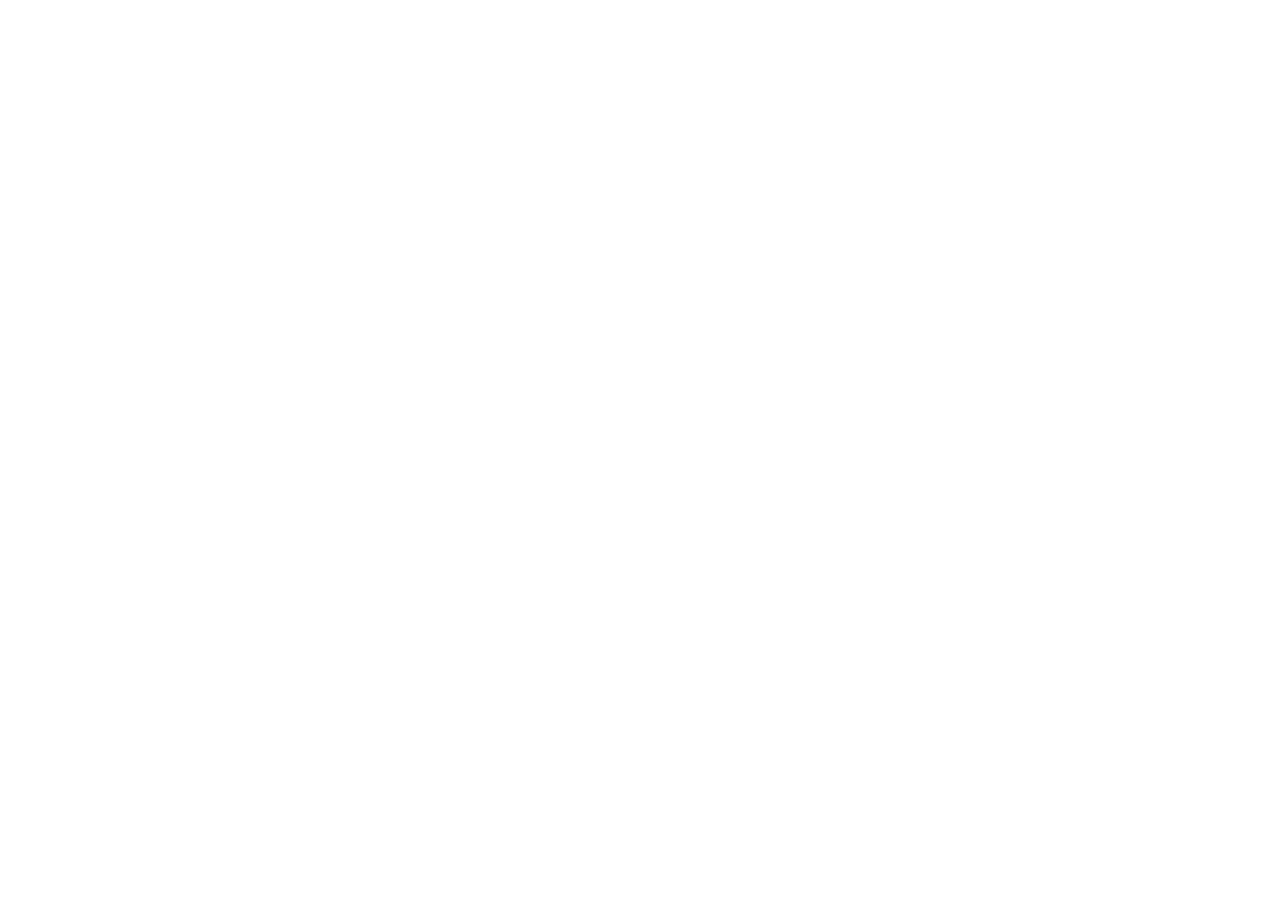
==== HW4/index.html @ 5f3b4e62 "new project" ====
<!DOCTYPE html>
<html lang="en">
<head>
    <meta charset="UTF-8">
    <meta http-equiv="X-UA-Compatible" content="IE=edge">
    <meta name="viewport" content="width=device-width, initial-scale=1.0">
    <link rel="stylesheet" href="css/main.css">
    <title>Document</title>
</head>
<body>
    
</body>
</html>
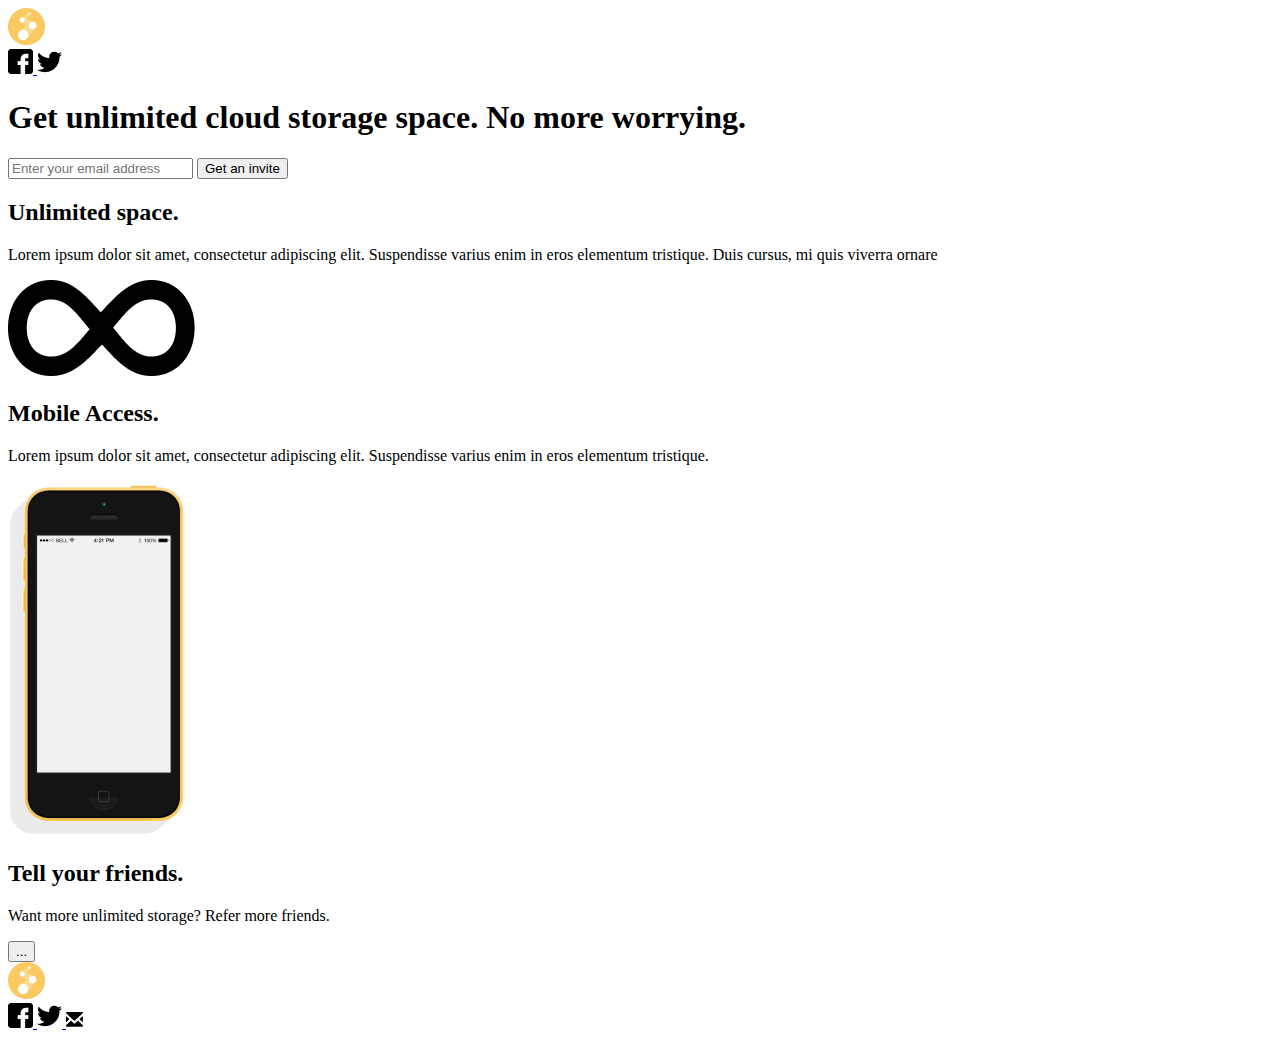
==== commit cd69b952: "changes" ====
--- a/HW4/index.html
+++ b/HW4/index.html
@@ -5,9 +5,93 @@
     <meta http-equiv="X-UA-Compatible" content="IE=edge">
     <meta name="viewport" content="width=device-width, initial-scale=1.0">
     <link rel="stylesheet" href="css/main.css">
-    <title>Document</title>
+    <title>HW4</title>
 </head>
 <body>
-    
+    <header class="header">
+        <div class="container">
+            <div class="header-logo">
+                <div class="logo">
+                    <a href="index.html">
+                        <img src="img/Logo.png" alt="logo">
+                    </a>
+                </div>
+                <div class="header-icons">
+                    <a href="https://www.facebook.com/">
+                        <img src="img/fb-icon.png" alt="facebook">
+                    </a>
+                    <a href="https://twitter.com/">
+                        <img src="img/twit-icon.png" alt="twitter">
+                    </a>
+                </div>
+            </div>
+        </div>
+    </header>
+    <section class="dont-worry">
+        <div class="container">
+            <div class="proposition-content">
+                <h1>Get unlimited cloud storage space. No more worrying.</h1>
+                <form action="#" class="proposition-form">
+                    <input type="email" placeholder="Enter your email address" required>
+                    <button class="button" type="submit">Get an invite</button>
+                </form>
+            </div>
+        </div>
+    </section>
+    <section class="unlimited">
+        <div class="container">
+            <div class="unlimited-content">
+                <h2>Unlimited space.</h2>
+                <p>
+                    Lorem ipsum dolor sit amet, consectetur adipiscing elit. Suspendisse varius enim in eros elementum tristique. Duis cursus, mi quis viverra ornare
+                </p>
+                <img src="img/endless.png" alt="endless">
+            </div>
+        </div>
+    </section>
+    <section class="mobile-access">
+        <div class="container">
+            <div class="mobile-content">
+                <h2>Mobile Access.</h2>
+                <p>
+                    Lorem ipsum dolor sit amet, consectetur adipiscing elit. Suspendisse varius enim in eros elementum tristique.
+                </p>
+                <img src="img/phone.png" alt="phone">
+            </div>
+        </div>
+    </section>
+    <section class="tell-more">
+        <div class="container">
+            <div class="tell-content">
+                <h2>Tell your friends.</h2>
+                <p>
+                    Want more unlimited storage? Refer more friends.
+                </p>
+                <button class="btn-more" type="button">...</button>
+            </div>
+        </div>
+    </section>
+    <footer>
+        <div class="container">
+            <div class="footer-logo">
+                <div class="logo">
+                    <a href="index.html">
+                        <img src="img/Logo.png" alt="logo">
+                    </a>
+                </div>
+                <div class="footer-icons">
+                    <a href="https://www.facebook.com/">
+                        <img src="img/fb-icon.png" alt="facebook">
+                    </a>
+                    <a href="https://twitter.com/">
+                        <img src="img/twit-icon.png" alt="twitter">
+                    </a>
+                    <a href="https://www.google.com/intl/ru/gmail/about/">
+                        <img src="img/list.png" alt="post">
+                    </a>
+                </div>
+            </div>
+        </div>
+    </footer>
 </body>
 </html>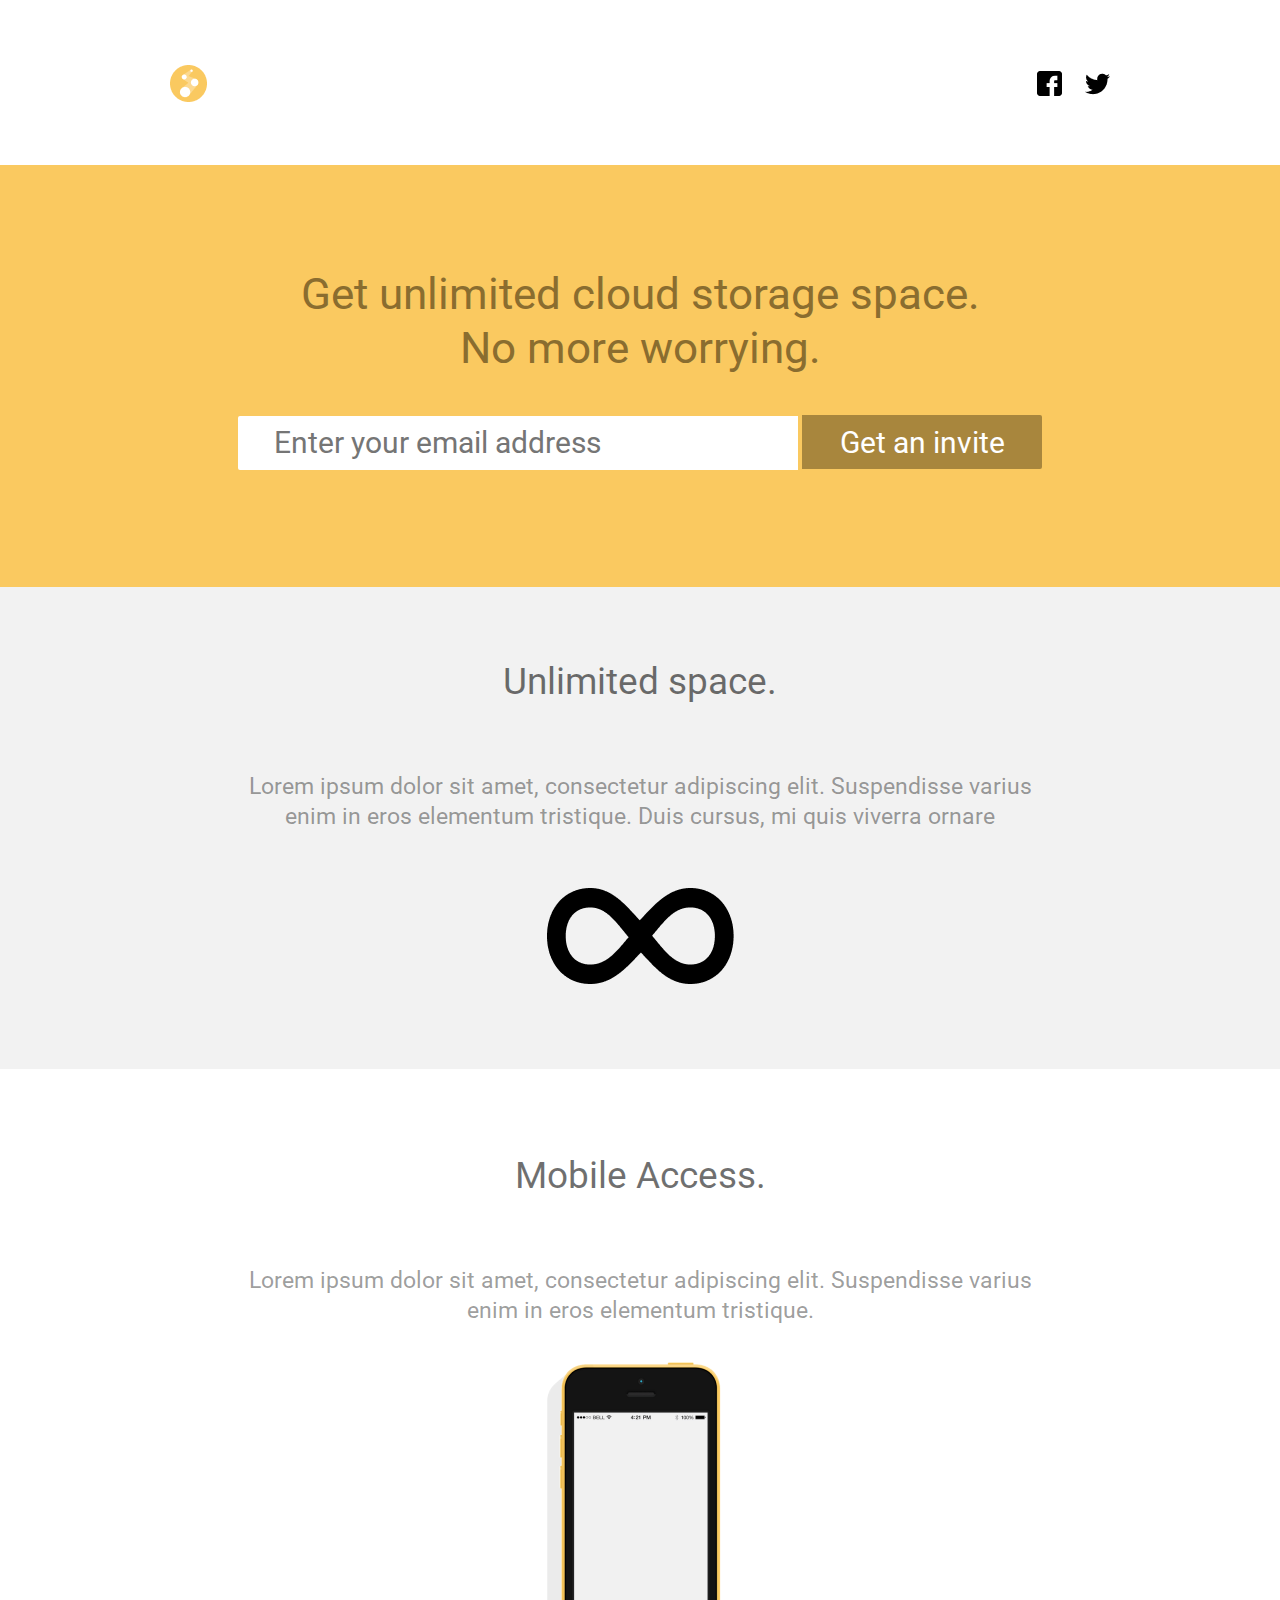
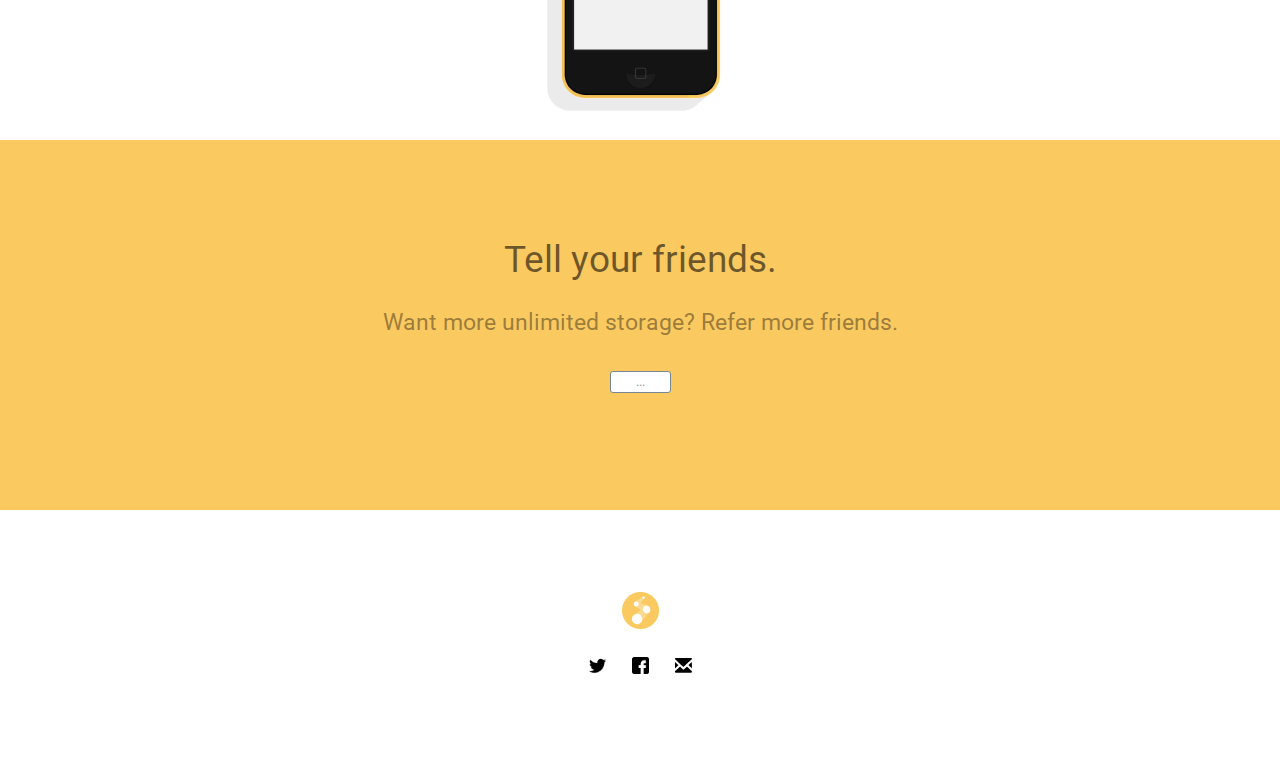
==== commit d4bb5d2a: "new project" ====
--- a/HW4/index.html
+++ b/HW4/index.html
@@ -5,6 +5,9 @@
     <meta http-equiv="X-UA-Compatible" content="IE=edge">
     <meta name="viewport" content="width=device-width, initial-scale=1.0">
     <link rel="stylesheet" href="css/main.css">
+    <link rel="preconnect" href="https://fonts.googleapis.com">
+<link rel="preconnect" href="https://fonts.gstatic.com" crossorigin>
+<link href="https://fonts.googleapis.com/css2?family=Public+Sans:wght@400;500;700&family=Roboto&display=swap" rel="stylesheet">
     <title>HW4</title>
 </head>
 <body>
@@ -17,10 +20,10 @@
                     </a>
                 </div>
                 <div class="header-icons">
-                    <a href="https://www.facebook.com/">
+                    <a href="https://www.facebook.com/" class="fb-icon">
                         <img src="img/fb-icon.png" alt="facebook">
                     </a>
-                    <a href="https://twitter.com/">
+                    <a href="https://twitter.com/" class="twit-icon">
                         <img src="img/twit-icon.png" alt="twitter">
                     </a>
                 </div>
@@ -80,11 +83,11 @@
                     </a>
                 </div>
                 <div class="footer-icons">
+                    <a href="https://twitter.com/">
+                        <img src="img/twit-icon.png" alt="twitter">
+                    </a>
                     <a href="https://www.facebook.com/">
                         <img src="img/fb-icon.png" alt="facebook">
-                    </a>
-                    <a href="https://twitter.com/">
-                        <img src="img/twit-icon.png" alt="twitter">
                     </a>
                     <a href="https://www.google.com/intl/ru/gmail/about/">
                         <img src="img/list.png" alt="post">
--- a/HW4/css/main.css
+++ b/HW4/css/main.css
@@ -0,0 +1,176 @@
+*{
+    padding: 0;
+    margin: 0;
+    border: 0;
+    box-sizing: border-box;
+}
+
+footer, header{
+    display: block;
+}
+
+html, body{
+    height: 100%;
+    width: 100%;
+    font-size: 100%;
+    font-family: 'Public Sans', sans-serif;
+    font-family: 'Roboto', sans-serif;
+    font-weight: 400;
+}
+
+input, button{
+    font-family: inherit
+}
+
+input{
+    width: 560px;
+    border-radius: 2px 0 0 2px;
+    font-size: 30px;
+    color: #999;
+    font-weight: 400;
+    line-height: 54px;  
+    padding-left: 36px;
+}
+
+button{
+    cursor: pointer;
+}
+
+a{
+    text-decoration: none;
+}
+
+section{
+    text-align: center;
+}
+
+h1{
+    font-size: 44px;
+    color: #8A6D2F;
+    width: 680px;
+    text-align: center;
+    display: inline-block;
+    font-weight: 400;
+    line-height: 54px;
+}
+
+h2{
+    color: rgba(0, 0, 0, 0.56);
+    font-size: 37px;
+    font-weight: 400;
+    line-height: 36px;
+}
+
+p{
+    color: rgba(0, 0, 0, 0.40);
+    width: 819px;
+    text-align: center;
+    font-size: 23px;
+    line-height: 30px;
+    display: inline-block;
+    margin-top: 72px;
+}
+
+.container{
+    width: 940px;
+    margin: 0 auto;
+}
+
+.header-logo{
+    display: flex;
+    justify-content: space-between;
+    align-items: center;
+    padding: 65px 0 59px;
+}
+
+.fb-icon{
+    margin-right: 19px;
+}
+
+.dont-worry, .tell-more{
+    background: #FAC960;
+    padding: 102px 0 117px;
+}
+
+.proposition-content{
+    padding: 0 67px;
+}
+
+form{
+    margin-top: 40px;
+}
+
+.button{
+    width: 240px;
+    height: 54px;
+    border-radius: 0px 2px 2px 0px;
+    background: #A8863D;
+    color: #FFF;
+    text-align: center;
+    font-family: Roboto;
+    font-size: 30px;
+}
+
+.btn-more{
+    display: block;
+    width: 61px;
+    height: 22px;
+    border-radius: 3px;
+    border: 1px solid #758696;  
+    background: #FFF;
+    color: #999;
+    margin: 0 auto;
+    margin-top: 33px
+}
+
+.unlimited{
+    background: #F2F2F2;
+}
+
+.unlimited-content{
+    padding: 77px 0 81px;
+}
+
+.unlimited-content>img{
+    margin-top: 56px;
+}
+
+.mobile-content{
+    padding: 89px 0 22px;
+}
+
+.mobile-content>img{
+    margin-top: 32px;
+}
+
+.tell-content>p{
+    margin-top: 30px;
+}
+
+.footer{
+    background: #F2F2F2;
+}
+
+.footer-logo{
+    display: grid;
+    justify-content: center;
+    padding: 82px 0 82px;
+}
+
+.footer-logo>.logo{
+    display: flex;
+    justify-content: center;
+}
+
+.footer-icons{
+    margin-top: 24px;
+}
+
+.footer-icons>a>img{
+    width: 17px;
+    height: 17px;
+}
+
+.footer-icons>a:nth-child(2){
+    margin: 0 22px;
+}